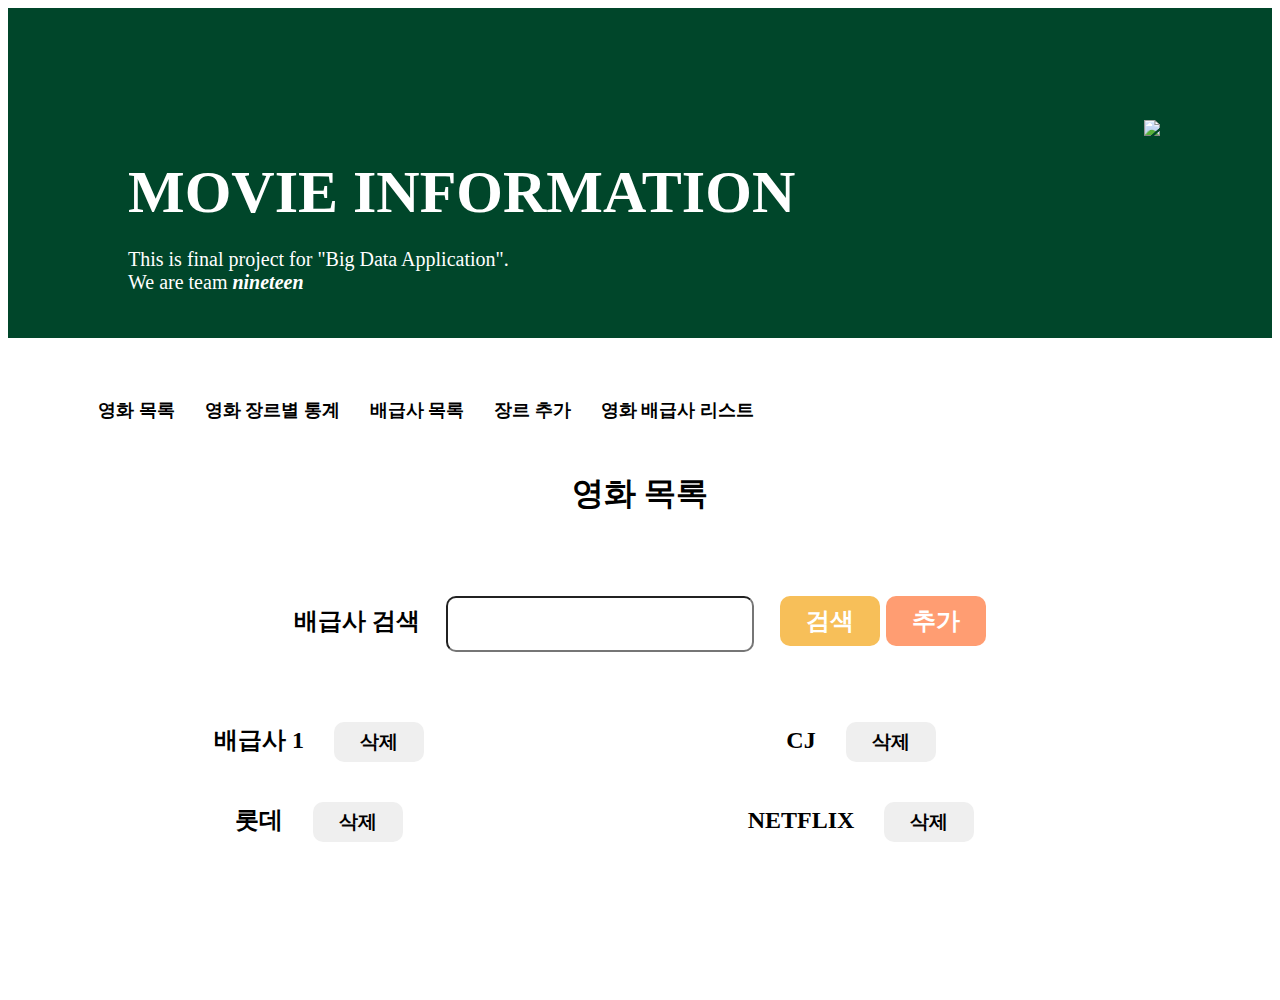
==== distributor/distributor_add.html @ ac9efd79 "upload template" ====
<!DOCTYPE html>
<html>
<head>
<title>HTML, CSS and JavaScript demo</title>
<link type="text/css" rel="stylesheet" href="../css/style.css"/>
</head>
  
<body>
  <header>
    <div class="title">MOVIE INFORMATION</div>

      <div class="subtitle">
        This is final project for "Big Data Application". <br/> 
        We are team <strong><i>nineteen</i></strong>       
      </div>

    <img class="movie-icon" src="https://cdn.pixabay.com/photo/2016/03/31/18/36/cinema-1294496__340.png"/>
  </header>


   <div class="container">
     <div class="menu">
        <div class="m" onclick="location.href='../index.html'">영화 목록</div>
        <div class="m">영화 장르별 통계</div>
        <div class="m">배급사 목록</div>
        <div class="m" onclick="location.href='../genre/genre_add.html'">장르 추가</div>
        <div class="m">영화 배급사 리스트</div>
     </div>
     <div class="content">
       <div class="content-title">영화 목록</div>
       <div class="search-container">
          배급사 검색
         <input />
         <button class="button-grey">검색</button>
         <button class="button-pink">추가</button>
       </div>
       <div class="result">
         <div>배급사 1<button class="button-small">삭제</button></div>       
         <div>CJ<button class="button-small">삭제</button></div>
         <div>롯데<button class="button-small">삭제</button></div>      
         <div>NETFLIX<button class="button-small">삭제</button></div>
        
         </div>


     </div>
     
   </div>
    


<!-- End your code here -->
<script type="text/javascript" src="js/script.js"></script>
</body>
</html>
---- css/style.css ----
/*web font*/

@font-face {
  font-family: 'EliceDigitalBaeum-Bd';
  src: url('https://cdn.jsdelivr.net/gh/projectnoonnu/noonfonts_elice@1.0/EliceDigitalBaeum-Bd.woff2') format('woff2');
  font-weight: normal;
  font-style: normal;
}
body{
  font-family: 'EliceDigitalBaeum-Bd';
  
}

header{
  background-color: rgb(0,70,42);
  height: 330px; 
  padding: 0 120px;
  color: white;
}
 .movie-icon{
    height: 180px;
    position: absolute;
    top: 120px;
    right: 120px;
    
  }
.title{
  position: absolute;
  margin-top: 150px;
  font-size:60px;
  font-weight: bolder;
}
.subtitle{
  position: absolute;
  font-size: 20px;
  margin-top: 240px;
}
.container{
  height: 100%;
  padding:60px 90px;
}
.menu{
  display: flex;
  color: black;
  font-weight: bolder;
  font-size: 18px;
}
.menu .m{
   margin-right: 30px;
}

.content{
  align-content: center;
  text-align: center;
  margin: 50px 0;
}
.content-title{
  font-size: 200%;
  font-weight: bolder;
}
.search-container{
  margin: 60px 0 50px 0;
  font-size: 150%;
  font-weight: bolder;
}
input{
  height: 50px;
  width: 300px;
  margin: 20px;
  border-radius: 10px;
}
.button-grey{
  border-style: none;
  height: 50px;
  width: 100px;
  font-size: 100%;
  font-weight: bolder;
  border-radius: 10px;
  background-color: #f7bf59;
  color: white;
}
.button-grey:hover{
  background-color: #e4b358;
}
.button-pink{
  border-style: none;
  height: 50px;
  width: 100px;
  background-color: #FF9D72;
  color: white;
  font-size: 100%;
  font-weight: bolder;
  border-radius: 10px;
}
.button-pink:hover{
  background-color: #ff8855;
}

.result{
  font-size: 150%;
  font-weight: bolder;
  display: grid;
  grid-template-columns: 1fr 1fr;
  justify-content: center;
  align-items: center;
  text-align: center;
  
}
.result >div{  
  padding-bottom: 40px;
  justify-content: center;
  align-content: center;
}

.button-small{
 border: none;  
  height: 40px;
  width: 90px;
  font-size: 80%;
  font-weight: bolder;
   margin: 0 100px 0 30px;
   border-radius: 10px;
}
.button-small:hover{
  background-color: #cacaca;
}
.movie-result{
  font-size: 27px;
}
.movie-result > div{  
  padding: 10px;
}
.button-detail{  
 border: none;  
 height: 40px;
 width: 120px;
 font-size: 20px;
 font-weight: bolder;
  border-radius: 10px;
  margin-left: 10px;
}
.button-detail:hover{
  background-color: #cacaca;
}
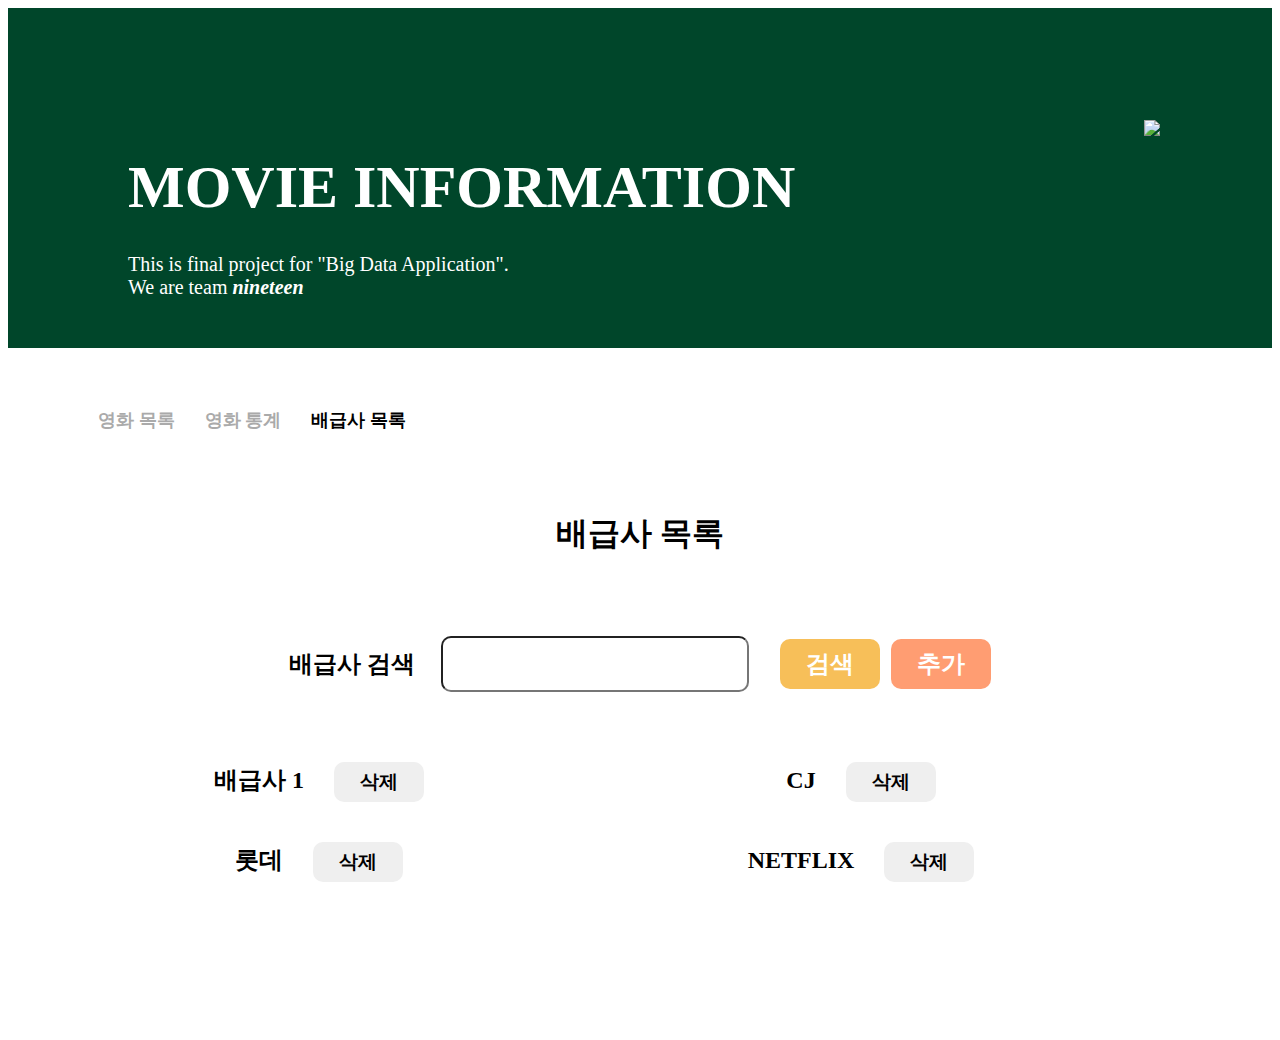
==== commit 5c2e99e6: "UI 1차 완성본" ====
--- a/distributor/distributor_add.html
+++ b/distributor/distributor_add.html
@@ -20,14 +20,12 @@
 
    <div class="container">
      <div class="menu">
-        <div class="m" onclick="location.href='../index.html'">영화 목록</div>
-        <div class="m">영화 장르별 통계</div>
+        <div class="m-un" onclick="location.href='../index.html'">영화 목록</div>
+        <div class="m-un" onclick="location.href='../movie/statics.html'">영화 통계</div>
         <div class="m">배급사 목록</div>
-        <div class="m" onclick="location.href='../genre/genre_add.html'">장르 추가</div>
-        <div class="m">영화 배급사 리스트</div>
      </div>
      <div class="content">
-       <div class="content-title">영화 목록</div>
+       <div class="content-title">배급사 목록</div>
        <div class="search-container">
           배급사 검색
          <input />
--- a/css/style.css
+++ b/css/style.css
@@ -13,7 +13,7 @@
 
 header{
   background-color: rgb(0,70,42);
-  height: 330px; 
+  height: 340px; 
   padding: 0 120px;
   color: white;
 }
@@ -26,19 +26,24 @@
   }
 .title{
   position: absolute;
-  margin-top: 150px;
+  margin-top: 145px;
   font-size:60px;
   font-weight: bolder;
 }
 .subtitle{
   position: absolute;
   font-size: 20px;
-  margin-top: 240px;
+  margin-top: 245px;
 }
 .container{
   height: 100%;
   padding:60px 90px;
 }
+.container-title{
+  font-size: 30px;
+  margin-bottom: 30px;
+}
+
 .menu{
   display: flex;
   color: black;
@@ -47,6 +52,11 @@
 }
 .menu .m{
    margin-right: 30px;
+}
+.menu .m-un{
+  
+  margin-right: 30px;
+  color: rgb(170, 170, 170)
 }
 
 .content{
@@ -57,6 +67,11 @@
 .content-title{
   font-size: 200%;
   font-weight: bolder;
+  margin: 30px;
+}
+.content-small-text{
+  font-size: 20px;
+  color: white;
 }
 .search-container{
   margin: 60px 0 50px 0;
@@ -68,6 +83,7 @@
   width: 300px;
   margin: 20px;
   border-radius: 10px;
+  font-size: 23px;
 }
 .button-grey{
   border-style: none;
@@ -77,7 +93,8 @@
   font-weight: bolder;
   border-radius: 10px;
   background-color: #f7bf59;
-  color: white;
+  color: white;  
+  margin: 0 5px;
 }
 .button-grey:hover{
   background-color: #e4b358;
@@ -118,17 +135,34 @@
   width: 90px;
   font-size: 80%;
   font-weight: bolder;
-   margin: 0 100px 0 30px;
+  margin: 0 100px 0 30px;
    border-radius: 10px;
 }
 .button-small:hover{
   background-color: #cacaca;
 }
+.button-container{
+  display: flex;
+  justify-content: flex-end;
+}
+
+.button-content{
+  border: none;  
+   height: 40px;
+   width: 90px;
+   font-size: 80%;
+   font-weight: bolder;
+    border-radius: 10px;
+    margin: 0 10px;
+ }
+ .button-content:hover{
+   background-color: #cacaca;
+ }
 .movie-result{
   font-size: 27px;
 }
 .movie-result > div{  
-  padding: 10px;
+  padding: 20px;
 }
 .button-detail{  
  border: none;  
@@ -141,4 +175,41 @@
 }
 .button-detail:hover{
   background-color: #cacaca;
+}
+
+.content-detail{
+  font-size: 25px;
+  background-color: #dddddd;
+  border-radius: 20px;
+  padding: 40px 30px 30px 30px;
+  margin: 0 20%;
+}
+.content-detail .detail-title{
+  font-size: 30px;
+}
+
+.content-detail .button-content-small{
+  border: none;  
+ height: 30px;
+ width: 70px;
+ font-size: 14px;
+ font-weight: bolder;
+  border-radius: 10px;
+  margin-left: 10px;
+}
+.content-detail .button-content-small:hover{
+  background-color: #cacaca;
+}
+
+select{
+  width: 200px;
+  height: 30px;
+  margin-left: 20px;
+}
+.review-text{
+  height: 100px;
+}
+
+table{
+  width: 100%;
 }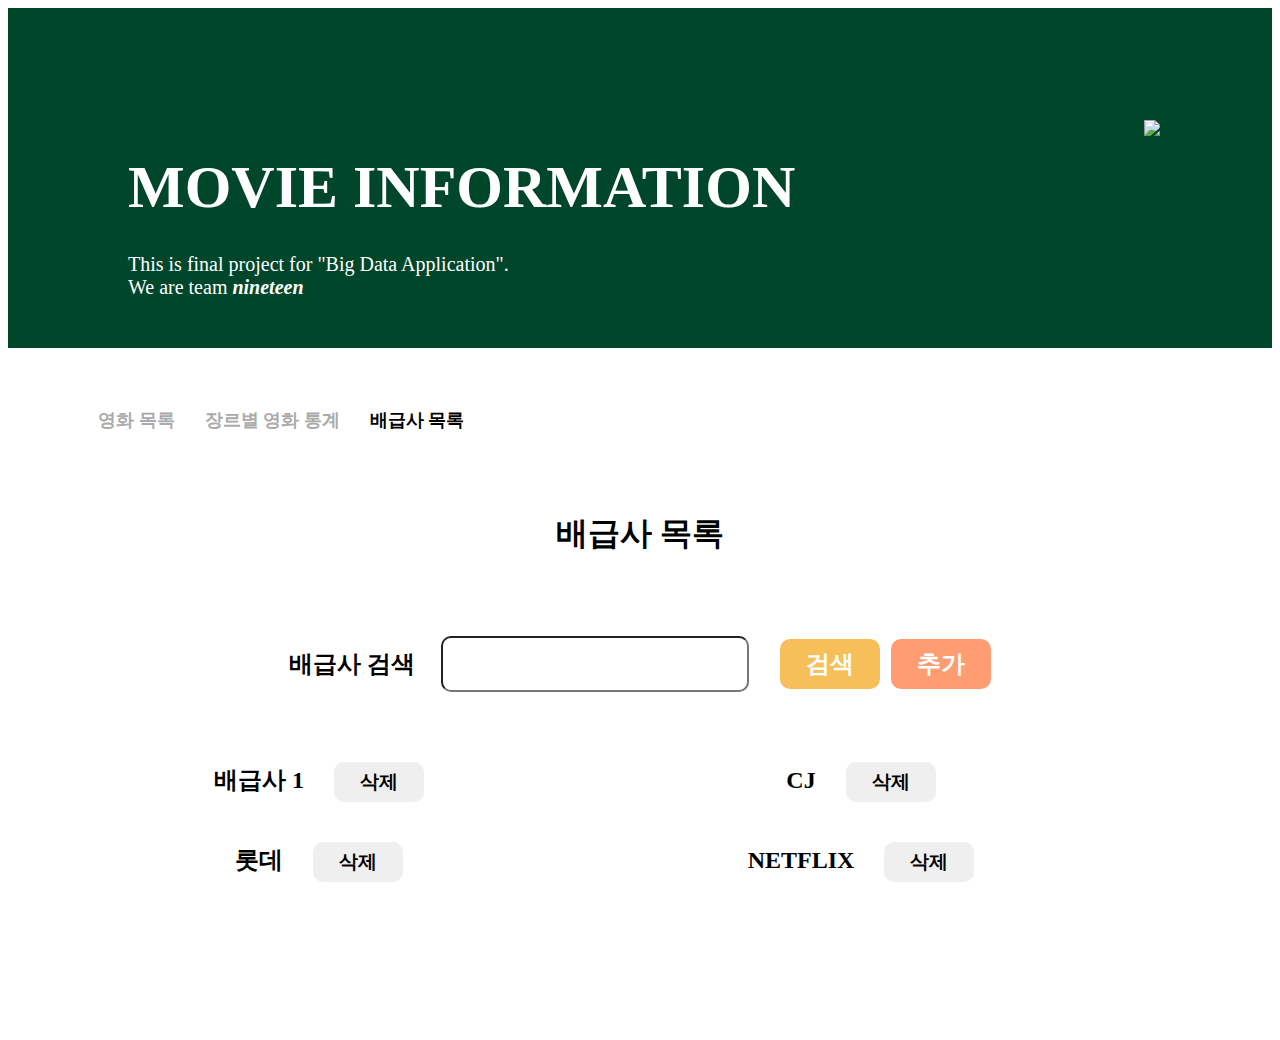
==== commit 70addef3: "파일 위치 수정 및 코드 수정" ====
--- a/distributor/distributor_add.html
+++ b/distributor/distributor_add.html
@@ -14,21 +14,22 @@
         We are team <strong><i>nineteen</i></strong>       
       </div>
 
-    <img class="movie-icon" src="https://cdn.pixabay.com/photo/2016/03/31/18/36/cinema-1294496__340.png"/>
+    <img class="movie-icon"src="https://cdn.pixabay.com/photo/2016/03/31/18/36/cinema-1294496__340.png"/>
   </header>
+
 
 
    <div class="container">
      <div class="menu">
         <div class="m-un" onclick="location.href='../index.html'">영화 목록</div>
-        <div class="m-un" onclick="location.href='../movie/statics.html'">영화 통계</div>
+        <div class="m-un" onclick="location.href='../genre/statics.html'">장르별 영화 통계</div>
         <div class="m">배급사 목록</div>
      </div>
      <div class="content">
        <div class="content-title">배급사 목록</div>
        <div class="search-container">
           배급사 검색
-         <input />
+         <input name="distributor"/>
          <button class="button-grey">검색</button>
          <button class="button-pink">추가</button>
        </div>
@@ -38,10 +39,8 @@
          <div>롯데<button class="button-small">삭제</button></div>      
          <div>NETFLIX<button class="button-small">삭제</button></div>
         
-         </div>
-
-
-     </div>
+        </div>
+      </div>
      
    </div>
     
--- a/css/style.css
+++ b/css/style.css
@@ -200,6 +200,9 @@
 .content-detail .button-content-small:hover{
   background-color: #cacaca;
 }
+.content-review-text{
+  margin: 8px 0;
+}
 
 select{
   width: 200px;
@@ -212,4 +215,7 @@
 
 table{
   width: 100%;
+}
+.content-radio{
+  font-size: 15px;
 }